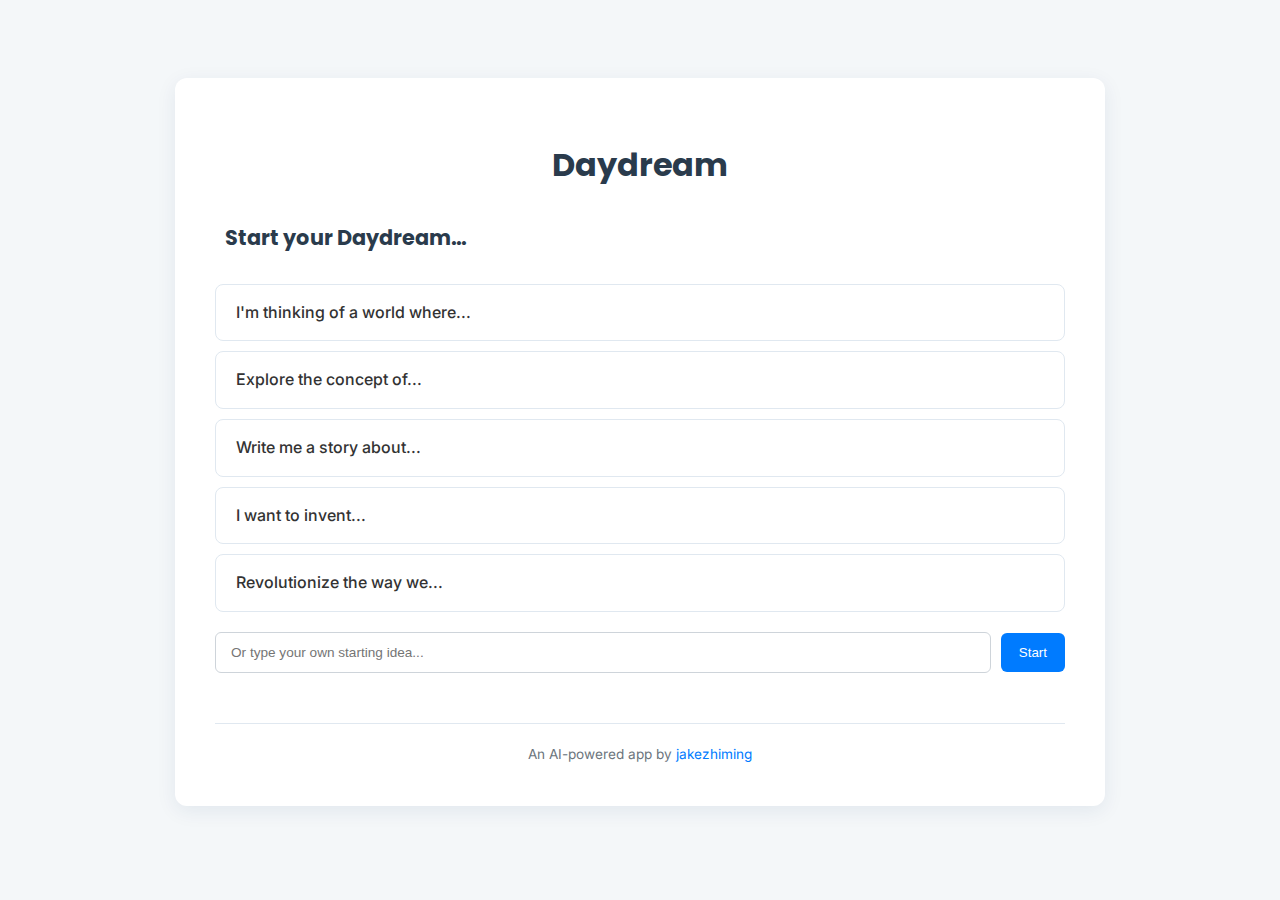
==== docs/index.html @ 0395de85 "Add share button" ====
<!DOCTYPE html>
<html lang="en">
<head>
    <meta charset="UTF-8">
    <meta name="viewport" content="width=device-width, initial-scale=1.0">
    <title>Daydream</title>
    <link rel="stylesheet" href="css/styles.css">
</head>
<body>
    <div class="container">
        <h1>Daydream</h1>

        <div id="current-prompt-section" class="prompt-section" style="display: none;">
            <h3>Current Thought</h3>
            <div id="prompt-history-display" class="prompt-history-display"></div>
            <div id="current-prompt-text" class="current-prompt"></div>
        </div>

        <div id="initial-prompts-section" class="prompt-section">
            <h3>Start your Daydream...</h3>
            <ul id="initial-prompt-list" class="prompt-list">
                </ul>
            <div class="custom-prompt">
                <input type="text" id="custom-prompt-input" placeholder="Or type your own starting idea...">
                <button id="submit-custom-prompt">Start</button>
            </div>
        </div>

        <div id="options-section" class="options-section" style="display: none;">
            <h3>Where Does it Go Next?</h3>
            <ul id="options-list" class="options-list">
                </ul>
             <div class="custom-prompt">
                <input type="text" id="custom-followup-input" placeholder="Or add your own thoughts...">
                <button id="submit-custom-followup">Continue</button>
            </div>
        </div>

        <div id="loading-indicator" class="loading-indicator">
            <div class="spinner"></div>
            <p></p>
        </div>

        <div id="error-message" class="error-message"></div>

        <div id="controls-section" class="controls-section" style="display: none;">
            <button id="back-btn">Go Back</button>
            <button id="complete-btn" style="display: none;">Complete Dream</button> <button id="reset-btn">Start Over</button>
        </div>

         <div id="final-dream-section" class="final-dream-section" style="display: none;">
            <h3>Your Completed Dream</h3>
            <div id="final-dream-text" class="final-dream"></div>
            <div class="controls">
                <button id="share-dream-btn" class="control-button">Share</button>
                <button id="go-back-from-final-btn">Go Back</button>
                <button id="final-reset-btn" class="control-button">Start a New Dream</button>
            </div>
        </div>

        <div class="credits-section">
            <div class="credit-text">An AI-powered app by <a href="https://www.linkedin.com/in/jakezhiming/" target="_blank">jakezhiming</a></div>
        </div>

    </div>

    <script src="js/config.js"></script>
    <script src="js/utils.js"></script>
    <script src="js/main.js"></script>
</body>
</html>
---- docs/css/styles.css ----
/* Google Font import */
@import url('https://fonts.googleapis.com/css2?family=Inter:wght@400;500;700&display=swap');
@import url('https://fonts.googleapis.com/css2?family=Poppins:wght@600;700&display=swap');

body {
    font-family: 'Inter', sans-serif;
    padding: 30px;
    background-color: #f4f7f9;
    color: #333;
    line-height: 1.6;
}
.container {
    max-width: 850px;
    margin: 40px auto;
    background: white;
    padding: 40px;
    border-radius: 12px;
    box-shadow: 0 5px 20px rgba(0, 50, 100, 0.08);
}
h1, h3 {
    font-family: 'Poppins', sans-serif;
    color: #2a3b4c;
    margin-bottom: 30px;
}

h1 {
    text-align: center;
}

h3 {
    font-size: 1.3em;
    text-align: left;
    padding-left: 10px;
}

.prompt-section, .options-section, .controls-section, .final-dream-section {
    margin-bottom: 35px;
}

/* Style the list of prompts and options */
.prompt-list, .options-list {
    list-style: none;
    padding: 0;
}
.prompt-list li, .options-list li {
    background: #ffffff;
    margin: 10px 0;
    padding: 15px 20px;
    border-radius: 8px;
    cursor: pointer;
    transition: background-color 0.2s ease, transform 0.2s ease, box-shadow 0.2s ease;
    border: 1px solid #e0e8f0;
    font-weight: 500;
}
.prompt-list li:hover, .options-list li:hover {
    background-color: #f0f8ff;
    border-color: #a0cfff;
    transform: translateY(-2px);
    box-shadow: 0 4px 8px rgba(0, 80, 150, 0.06);
}
.current-prompt {
    background-color: #e6f4ff;
    padding: 20px;
    border-radius: 8px;
    margin-bottom: 25px;
    border: 1px solid #b3d9ff;
    color: #1a3b5f;
}

/* Style the container for custom prompts */
.custom-prompt {
    display: flex;
    align-items: center;
    margin-top: 20px;
}

#custom-prompt-input,
#custom-followup-input {
    flex-grow: 1;
    padding: 12px 15px;
    margin-right: 10px; 
    border: 1px solid #ced4da;
    border-radius: 6px; 
    font-size: 0.85em; 
    transition: border-color 0.2s ease, box-shadow 0.2s ease;
}

#custom-prompt-input:focus,
#custom-followup-input:focus {
    outline: none;
    border-color: #80bdff;
    box-shadow: 0 0 0 0.2rem rgba(0,123,255,.25);
}


.custom-prompt button,
#submit-custom-prompt,
#submit-custom-followup {
    flex-shrink: 0;
    padding: 12px 18px;
    background-color: #007bff;
    color: white;
    border: none;
    border-radius: 6px;
    cursor: pointer;
    font-weight: 500;
    transition: background-color 0.2s ease, transform 0.1s ease;
}

.custom-prompt button:hover,
#submit-custom-prompt:hover,
#submit-custom-followup:hover {
    background-color: #0056b3;
    transform: translateY(-1px);
}

/* Style the buttons in the controls section */
.controls-section button {
    padding: 12px 25px;
    margin-right: 12px;
    color: white;
    border: none;
    border-radius: 6px;
    cursor: pointer;
    font-weight: 500;
    transition: background-color 0.2s ease, transform 0.1s ease, box-shadow 0.2s ease;
    box-shadow: 0 2px 4px rgba(0,0,0,0.1);
}

.controls-section button:hover:not(:disabled) {
    transform: translateY(-1px);
    box-shadow: 0 4px 8px rgba(0,0,0,0.15);
}

.controls-section button#back-btn { background-color: #6c757d; }
.controls-section button#back-btn:hover:not(:disabled) { background-color: #5a6268; }

.controls-section button#complete-btn { background-color: #28a745; }
.controls-section button#complete-btn:hover:not(:disabled) { background-color: #218838; }

.controls-section button#reset-btn { background-color: #dc3545; }
.controls-section button#reset-btn:hover:not(:disabled) { background-color: #c82333; }

.controls-section button:disabled {
    background-color: #e9ecef;
    cursor: not-allowed;
    box-shadow: none;
    transform: none;
}

/* Style the prompt history display */
#prompt-history-display {
    font-size: 0.85em;
    color: #6c757d;
    margin-bottom: 15px;
    margin-left: 10px;
    word-wrap: break-word;
}

/* Style the loading indicator */
.loading-indicator {
    text-align: center;
    padding: 30px;
    font-style: normal;
    color: #555;
    display: none;
    font-size: 0.85em;
}

.loading-indicator p {
    animation: pulsate 1.5s infinite ease-in-out;
}

@keyframes pulsate {
    0%, 100% {
        opacity: 0.5;
    }
    50% {
        opacity: 1;
    }
}

/* Style the error message */
.error-message {
    color: #dc3545;
    background-color: #f8d7da;
    border: 1px solid #f5c6cb;
    padding: 15px;
    border-radius: 6px;
    text-align: center;
    margin-top: 20px;
    display: none;
}

/* Style the final reset button */
.final-dream-section {
    margin-top: 40px;
    text-align: center;
}

#final-reset-btn {
    padding: 12px 25px;
    color: white;
    border: none;
    border-radius: 6px;
    cursor: pointer;
    font-weight: 500;
    transition: background-color 0.2s ease, transform 0.1s ease, box-shadow 0.2s ease;
    box-shadow: 0 2px 4px rgba(0,0,0,0.1);
    background-color: #dc3545;
    margin-top: 25px;
    display: inline-block;
}

#final-reset-btn:hover:not(:disabled) {
    transform: translateY(-1px);
    box-shadow: 0 4px 8px rgba(0,0,0,0.15);
    background-color: #c82333;
}

/* Style the final 'Go Back' button */
#go-back-from-final-btn {
    padding: 12px 25px;
    margin-right: 12px;
    color: white;
    border: none;
    border-radius: 6px;
    cursor: pointer;
    font-weight: 500;
    transition: background-color 0.2s ease, transform 0.1s ease, box-shadow 0.2s ease;
    box-shadow: 0 2px 4px rgba(0,0,0,0.1);
    background-color: #6c757d;
    display: inline-block;
}

#go-back-from-final-btn:hover:not(:disabled) {
    transform: translateY(-1px);
    box-shadow: 0 4px 8px rgba(0,0,0,0.15);
    background-color: #5a6268;
}

/* Style the final dream display */
.final-dream {
    background: #eef1f4;
    padding: 30px;
    border-radius: 8px;
    margin-top: 15px;
    white-space: pre-wrap;
    line-height: 1.7;
    border: 1px solid #d6dde3;
    color: #333;
    font-size: 0.95em;
}

/* Style the spinner */
.spinner {
    margin: 0 auto 15px auto;
    border: 4px solid rgba(0, 0, 0, 0.1);
    width: 36px;
    height: 36px;
    border-radius: 50%;
    border-left-color: #007bff;
    animation: spin 1s linear infinite;
}

@keyframes spin {
    0% {
        transform: rotate(0deg);
    }
    100% {
        transform: rotate(360deg);
    }
}

@keyframes pulsate {
    0%, 100% {
        opacity: 0.5;
    }
    50% {
        opacity: 1;
    }
}

/* Style for the submitted custom text */
.submitted-item {
    background: #e6f4ff;
    margin: 10px 0;
    padding: 15px 20px;
    border-radius: 8px;
    border: 1px solid #b3d9ff;
    font-weight: 500;
    color: #1a3b5f;
    cursor: default;
}

/* Style for credits section */
.credits-section {
    margin-top: 50px;
    border-top: 1px solid #e0e8f0;
    padding-top: 20px;
    text-align: center;
}

.credit-text {
    color: #6c757d;
    font-size: 0.85em;
}

.credit-text a {
    color: #007bff;
    text-decoration: none;
    transition: color 0.2s ease;
}

.credit-text a:hover {
    color: #0056b3;
    text-decoration: underline;
}

/* Style the share button */
#share-dream-btn {
    padding: 12px 25px;
    margin-right: 12px;
    min-width: 100px;
    text-align: center;
    color: white;
    border: none;
    border-radius: 6px;
    cursor: pointer;
    font-weight: 500;
    transition: background-color 0.2s ease, transform 0.1s ease, box-shadow 0.2s ease;
    box-shadow: 0 2px 4px rgba(0,0,0,0.1);
    background-color: #0077cc;
    display: inline-block;
}

#share-dream-btn:hover:not(:disabled) {
    transform: translateY(-1px);
    box-shadow: 0 4px 8px rgba(0,0,0,0.15);
    background-color: #005fa3;
}

#share-dream-btn.copied {
    background-color: #28a745 !important;
}

/* Added for mobile responsiveness */
@media (max-width: 600px) {
    body {
        padding: 15px;
    }

    .container {
        max-width: 100%; 
        width: auto; 
        margin: 20px 0; 
        padding: 20px; 
        border-radius: 0;
        box-shadow: none; 
    }

    h1, h3 {
        margin-bottom: 20px; 
    }

    .prompt-list li, .options-list li {
        padding: 12px 15px; 
        margin: 8px 0; 
        font-size: 0.85em;
    }

    .custom-prompt {
        flex-direction: column; 
        align-items: stretch; 
    }

    #custom-prompt-input,
    #custom-followup-input {
        margin-right: 0; 
        margin-bottom: 10px; 
        font-size: 0.85em; 
    }

    .custom-prompt button,
    #submit-custom-prompt,
    #submit-custom-followup {
         width: 100%;  
         padding: 14px; 
    }

    #prompt-history-display {
        font-size: 0.8em;
    }

    .current-prompt {
        font-size: 0.85em;
    }


    .controls-section {
        display: flex;
        flex-direction: column; 
        align-items: stretch;
        gap: 15px;
        margin-bottom: 20px; 
    }

    .controls-section button {
        width: 100%; 
        margin-right: 0; 
        padding: 14px; 
        margin-bottom: 5px; 
    }

    .final-dream-section .controls {
        display: flex;
        flex-direction: column;
        align-items: stretch;
        gap: 15px;
        margin-top: 20px;
    }

    #go-back-from-final-btn,
    #share-dream-btn,
    #final-reset-btn {
        width: 100%;
        min-width: unset;
        margin-right: 0;
        padding: 14px;
    }

    #final-reset-btn {
        margin-top: 0;
    }

    .final-dream {
        padding: 15px;
        font-size: 0.85em;
    }

    .credits-section {
        margin-top: 30px;
        padding-top: 15px;
    }
    
    .credit-text {
        font-size: 0.8em;
    }

}
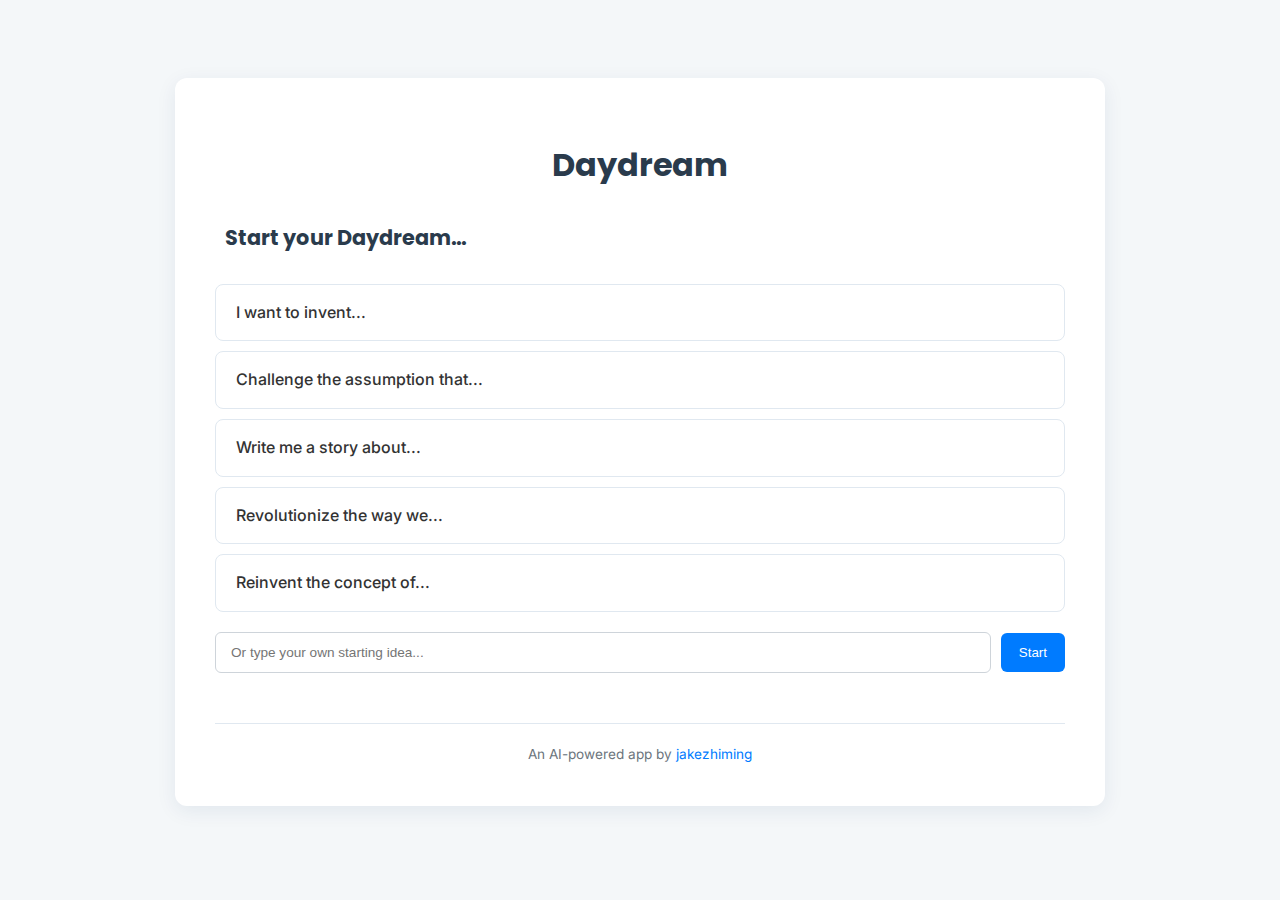
==== commit 32a6f5f5: "Minor button fixes" ====
--- a/docs/index.html
+++ b/docs/index.html
@@ -44,8 +44,9 @@
         <div id="error-message" class="error-message"></div>
 
         <div id="controls-section" class="controls-section" style="display: none;">
+            <button id="complete-btn" style="display: none;">Complete Dream</button>
             <button id="back-btn">Go Back</button>
-            <button id="complete-btn" style="display: none;">Complete Dream</button> <button id="reset-btn">Start Over</button>
+            <button id="reset-btn">Start Over</button>
         </div>
 
          <div id="final-dream-section" class="final-dream-section" style="display: none;">
--- a/docs/css/styles.css
+++ b/docs/css/styles.css
@@ -409,7 +409,7 @@
         width: 100%; 
         margin-right: 0; 
         padding: 14px; 
-        margin-bottom: 5px; 
+        margin-bottom: 10px; 
     }
 
     .final-dream-section .controls {
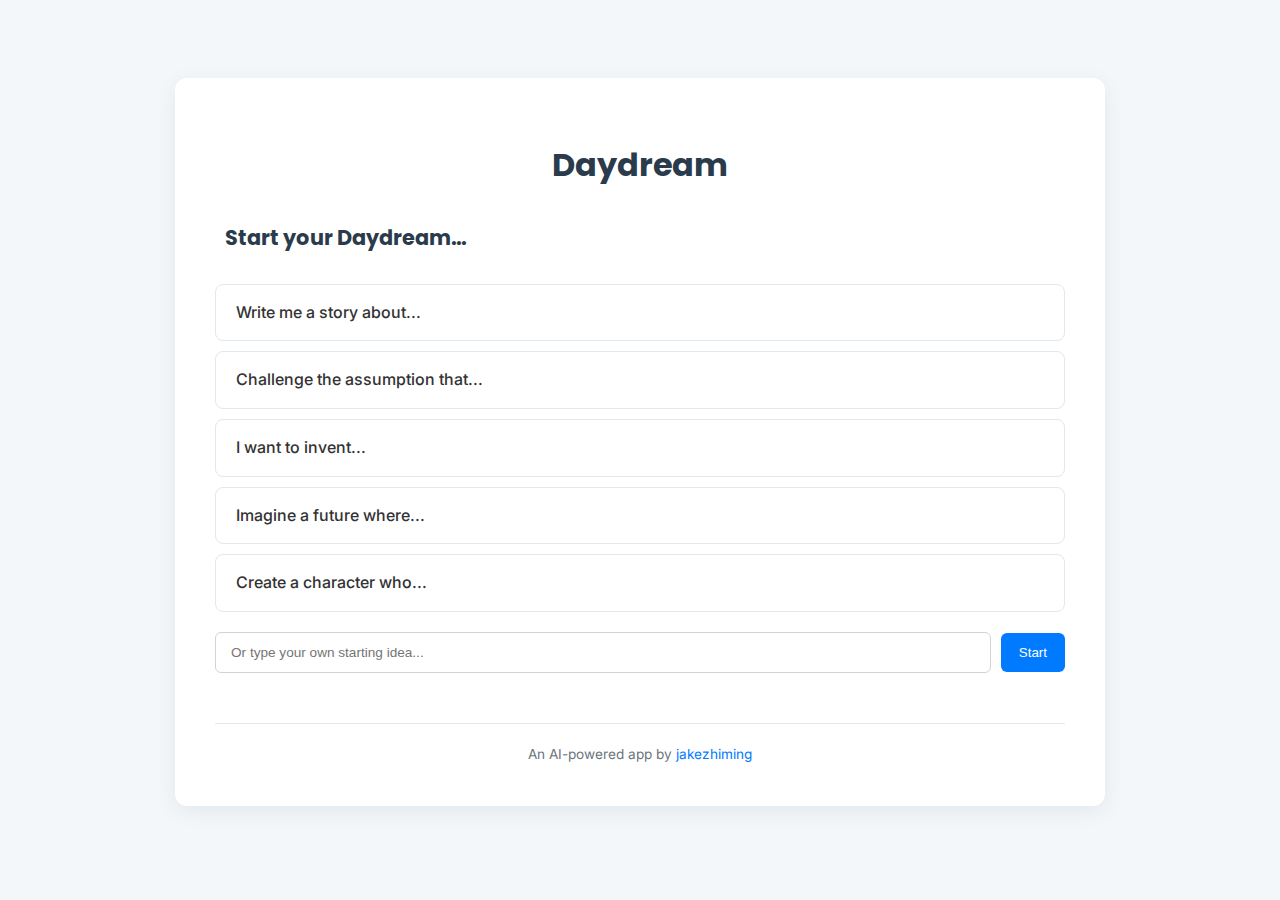
==== commit 1158b2c0: "Edit credit link" ====
--- a/docs/index.html
+++ b/docs/index.html
@@ -60,7 +60,7 @@
         </div>
 
         <div class="credits-section">
-            <div class="credit-text">An AI-powered app by <a href="https://www.linkedin.com/in/jakezhiming/" target="_blank">jakezhiming</a></div>
+            <div class="credit-text">An AI-powered app by <a href="https://github.com/jakezhiming/" target="_blank">jakezhiming</a></div>
         </div>
 
     </div>
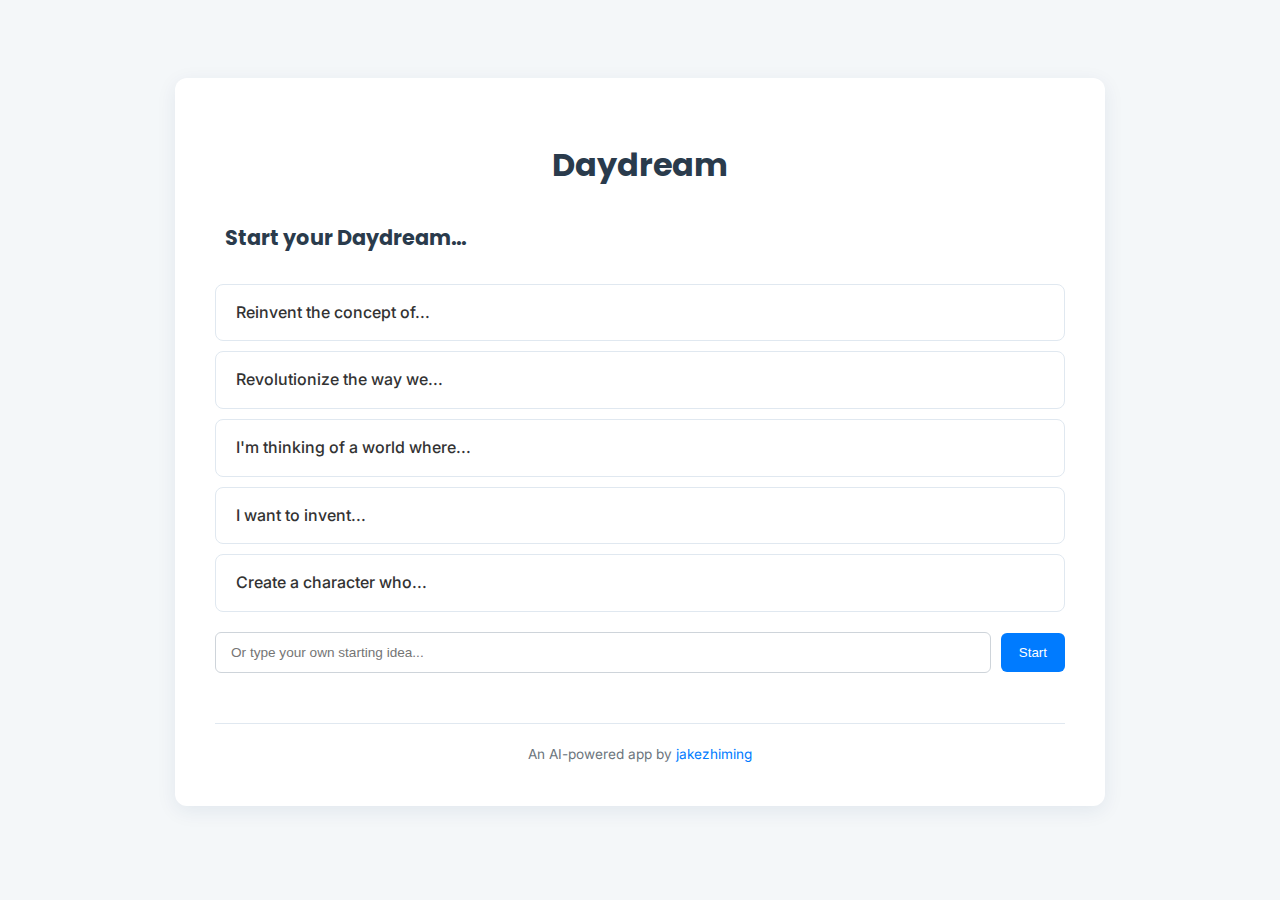
==== commit b50cfc5f: "Refactor main JS" ====
--- a/docs/index.html
+++ b/docs/index.html
@@ -65,8 +65,13 @@
 
     </div>
 
-    <script src="js/config.js"></script>
-    <script src="js/utils.js"></script>
-    <script src="js/main.js"></script>
+    <script type="module" src="js/config.js"></script>
+    <script type="module" src="js/api.js"></script>
+    <script type="module" src="js/state.js"></script>
+    <script type="module" src="js/utils.js"></script>
+    <script type="module" src="js/ui.js"></script>
+    <script type="module" src="js/handler.js"></script>
+    <script type="module" src="js/render.js"></script>
+    <script type="module" src="js/main.js"></script>
 </body>
 </html> 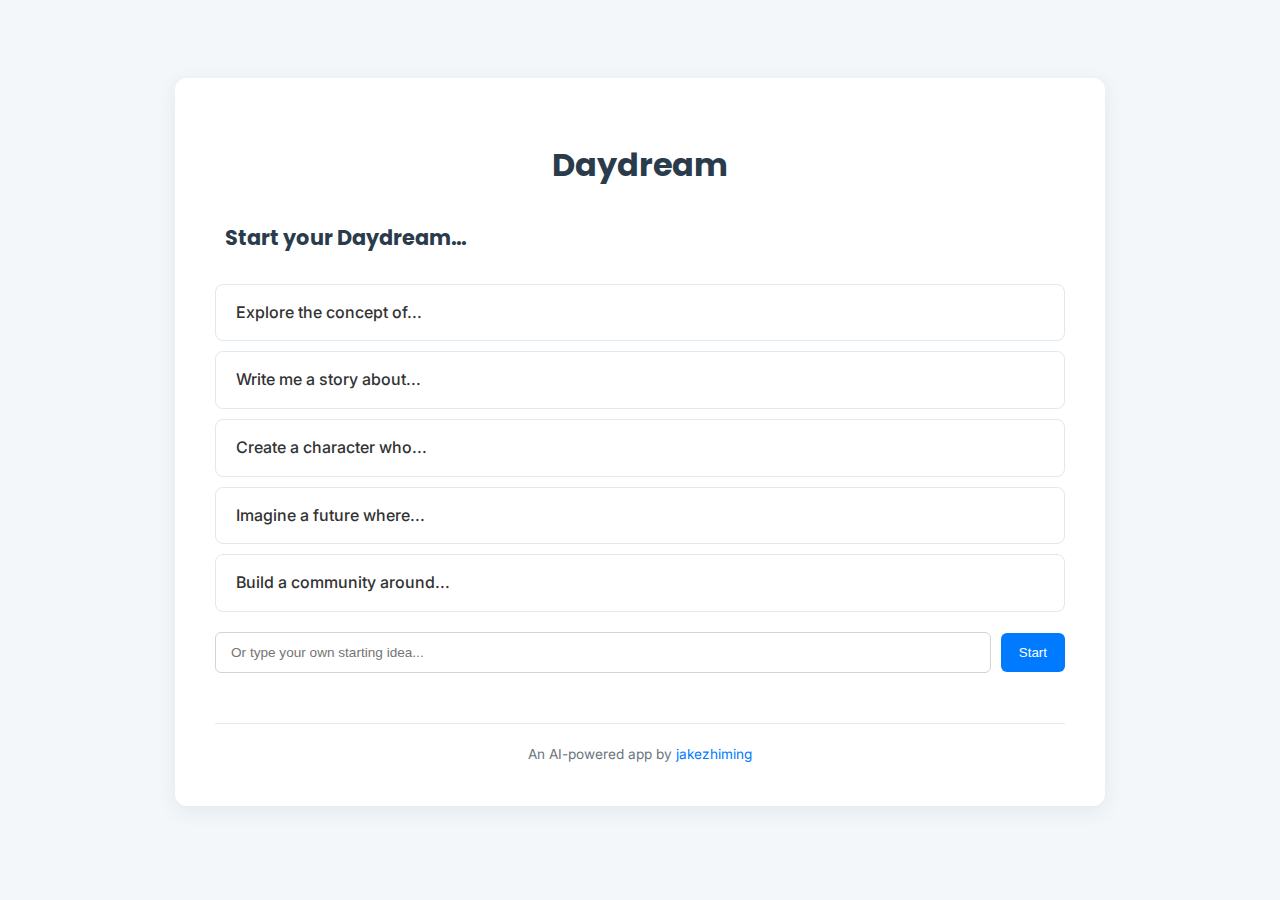
==== commit 8aaffdd4: "Refactor functions" ====
--- a/docs/index.html
+++ b/docs/index.html
@@ -20,9 +20,9 @@
             <h3>Start your Daydream...</h3>
             <ul id="initial-prompt-list" class="prompt-list">
                 </ul>
-            <div class="custom-prompt">
-                <input type="text" id="custom-prompt-input" placeholder="Or type your own starting idea...">
-                <button id="submit-custom-prompt">Start</button>
+            <div class="custom-start">
+                <input type="text" id="custom-start-input" placeholder="Or type your own starting idea...">
+                <button id="submit-custom-start">Start</button>
             </div>
         </div>
 
@@ -30,7 +30,7 @@
             <h3>Where Does it Go Next?</h3>
             <ul id="options-list" class="options-list">
                 </ul>
-             <div class="custom-prompt">
+             <div class="custom-start">
                 <input type="text" id="custom-followup-input" placeholder="Or add your own thoughts...">
                 <button id="submit-custom-followup">Continue</button>
             </div>
--- a/docs/css/styles.css
+++ b/docs/css/styles.css
@@ -68,13 +68,13 @@
 }
 
 /* Style the container for custom prompts */
-.custom-prompt {
+.custom-start {
     display: flex;
     align-items: center;
     margin-top: 20px;
 }
 
-#custom-prompt-input,
+#custom-start-input,
 #custom-followup-input {
     flex-grow: 1;
     padding: 12px 15px;
@@ -85,7 +85,7 @@
     transition: border-color 0.2s ease, box-shadow 0.2s ease;
 }
 
-#custom-prompt-input:focus,
+#custom-start-input:focus,
 #custom-followup-input:focus {
     outline: none;
     border-color: #80bdff;
@@ -93,8 +93,8 @@
 }
 
 
-.custom-prompt button,
-#submit-custom-prompt,
+.custom-start button,
+#submit-custom-start,
 #submit-custom-followup {
     flex-shrink: 0;
     padding: 12px 18px;
@@ -107,8 +107,8 @@
     transition: background-color 0.2s ease, transform 0.1s ease;
 }
 
-.custom-prompt button:hover,
-#submit-custom-prompt:hover,
+.custom-start button:hover,
+#submit-custom-start:hover,
 #submit-custom-followup:hover {
     background-color: #0056b3;
     transform: translateY(-1px);
@@ -369,20 +369,20 @@
         font-size: 0.85em;
     }
 
-    .custom-prompt {
+    .custom-start {
         flex-direction: column; 
         align-items: stretch; 
     }
 
-    #custom-prompt-input,
+    #custom-start-input,
     #custom-followup-input {
         margin-right: 0; 
         margin-bottom: 10px; 
         font-size: 0.85em; 
     }
 
-    .custom-prompt button,
-    #submit-custom-prompt,
+    .custom-start button,
+    #submit-custom-start,
     #submit-custom-followup {
          width: 100%;  
          padding: 14px; 
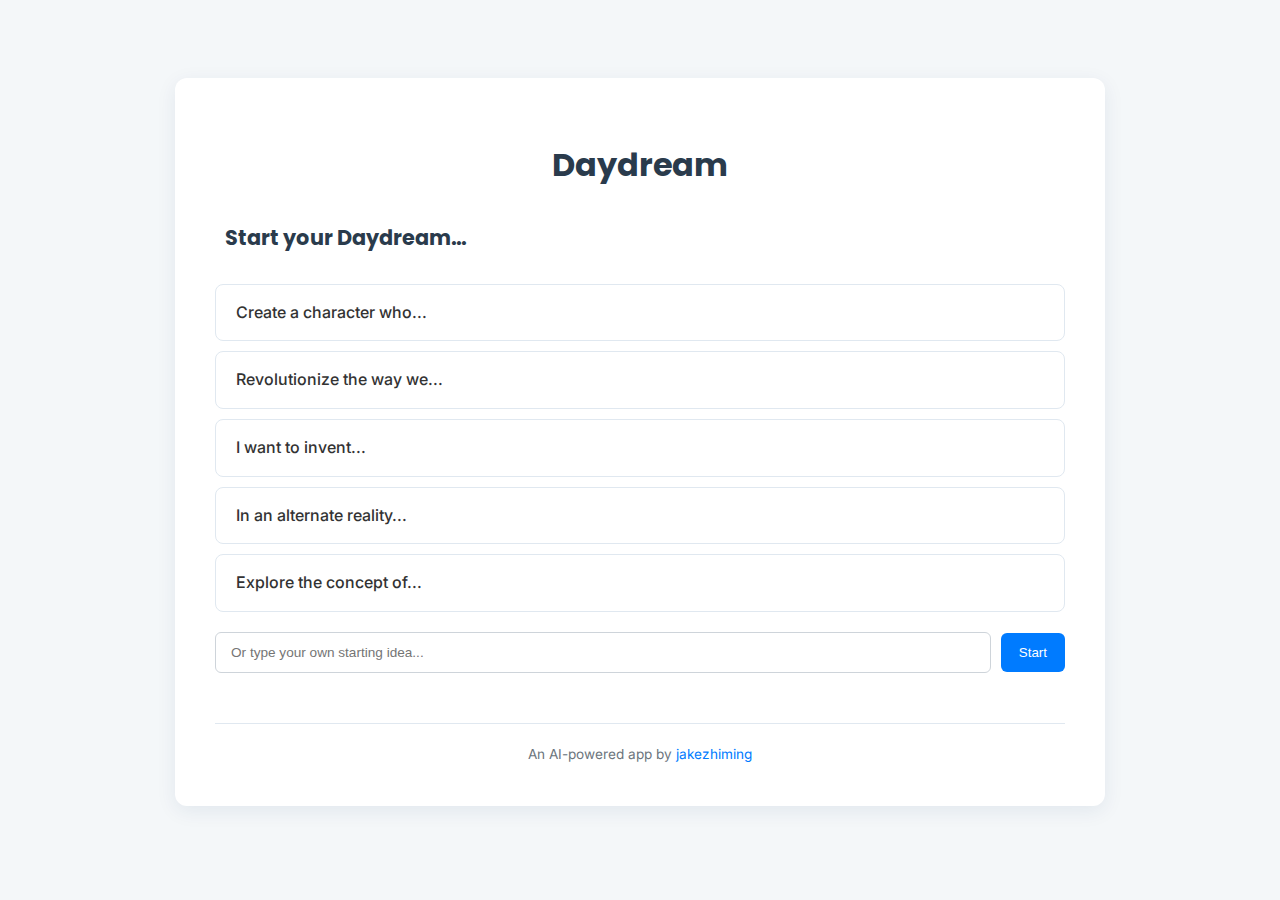
==== commit 769bab4a: "Refactor prompts" ====
--- a/docs/index.html
+++ b/docs/index.html
@@ -66,6 +66,7 @@
     </div>
 
     <script type="module" src="js/config.js"></script>
+    <script type="module" src="js/prompts.js"></script>
     <script type="module" src="js/api.js"></script>
     <script type="module" src="js/state.js"></script>
     <script type="module" src="js/utils.js"></script>
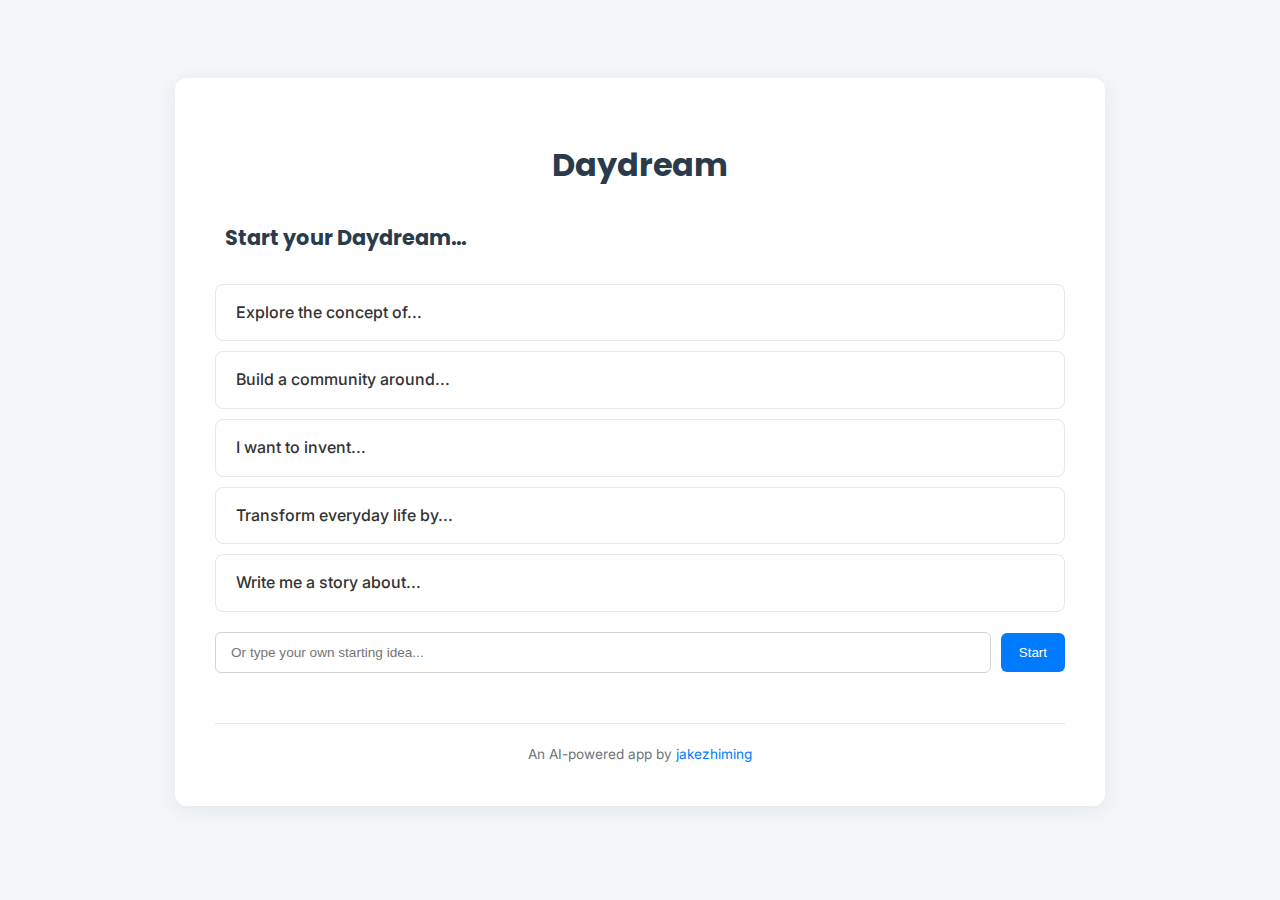
==== commit 2fae9aa0: "Add complete note" ====
--- a/docs/index.html
+++ b/docs/index.html
@@ -9,6 +9,7 @@
 <body>
     <div class="container">
         <h1>Daydream</h1>
+        <div id="complete-note" class="complete-note" style="display: none;">You can choose to complete your dream now or keep dreaming!</div>
 
         <div id="current-prompt-section" class="prompt-section" style="display: none;">
             <h3>Current Thought</h3>
--- a/docs/css/styles.css
+++ b/docs/css/styles.css
@@ -155,6 +155,17 @@
     margin-bottom: 15px;
     margin-left: 10px;
     word-wrap: break-word;
+}
+
+/* Style for the complete note */
+.complete-note {
+    font-size: 0.85em;
+    color: #28a745;
+    padding: 10px;
+    background-color: #f0fff4;
+    border-radius: 6px;
+    border: 1px solid #c3e6cb;
+    text-align: center;
 }
 
 /* Style the loading indicator */
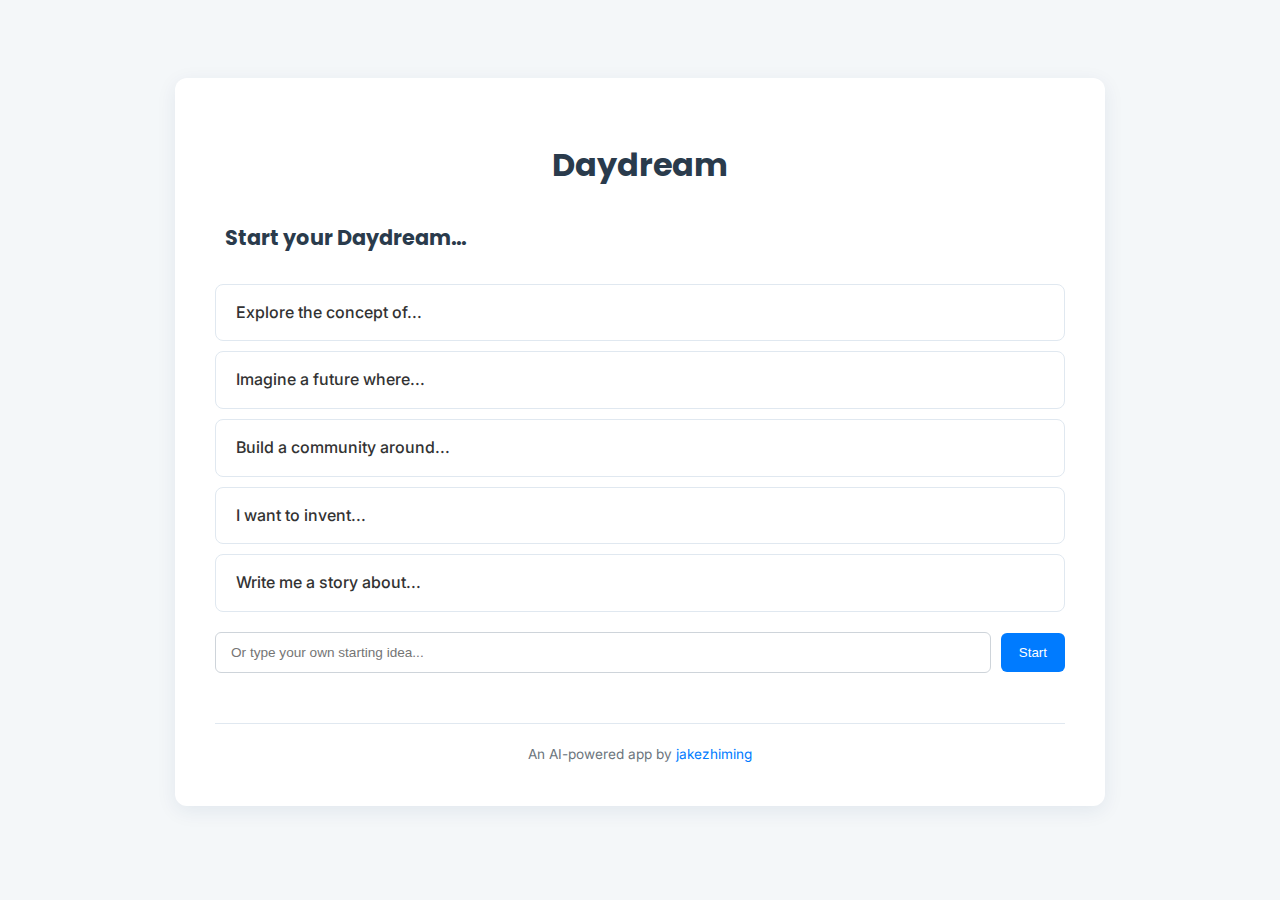
==== commit 2862dccb: "Adjust prompts" ====
--- a/docs/index.html
+++ b/docs/index.html
@@ -9,7 +9,7 @@
 <body>
     <div class="container">
         <h1>Daydream</h1>
-        <div id="complete-note" class="complete-note" style="display: none;">You can choose to complete your dream now or keep dreaming!</div>
+        <div id="complete-note" class="complete-note" style="display: none;">You can choose to complete your dream now or continue expanding your thoughts.</div>
 
         <div id="current-prompt-section" class="prompt-section" style="display: none;">
             <h3>Current Thought</h3>
